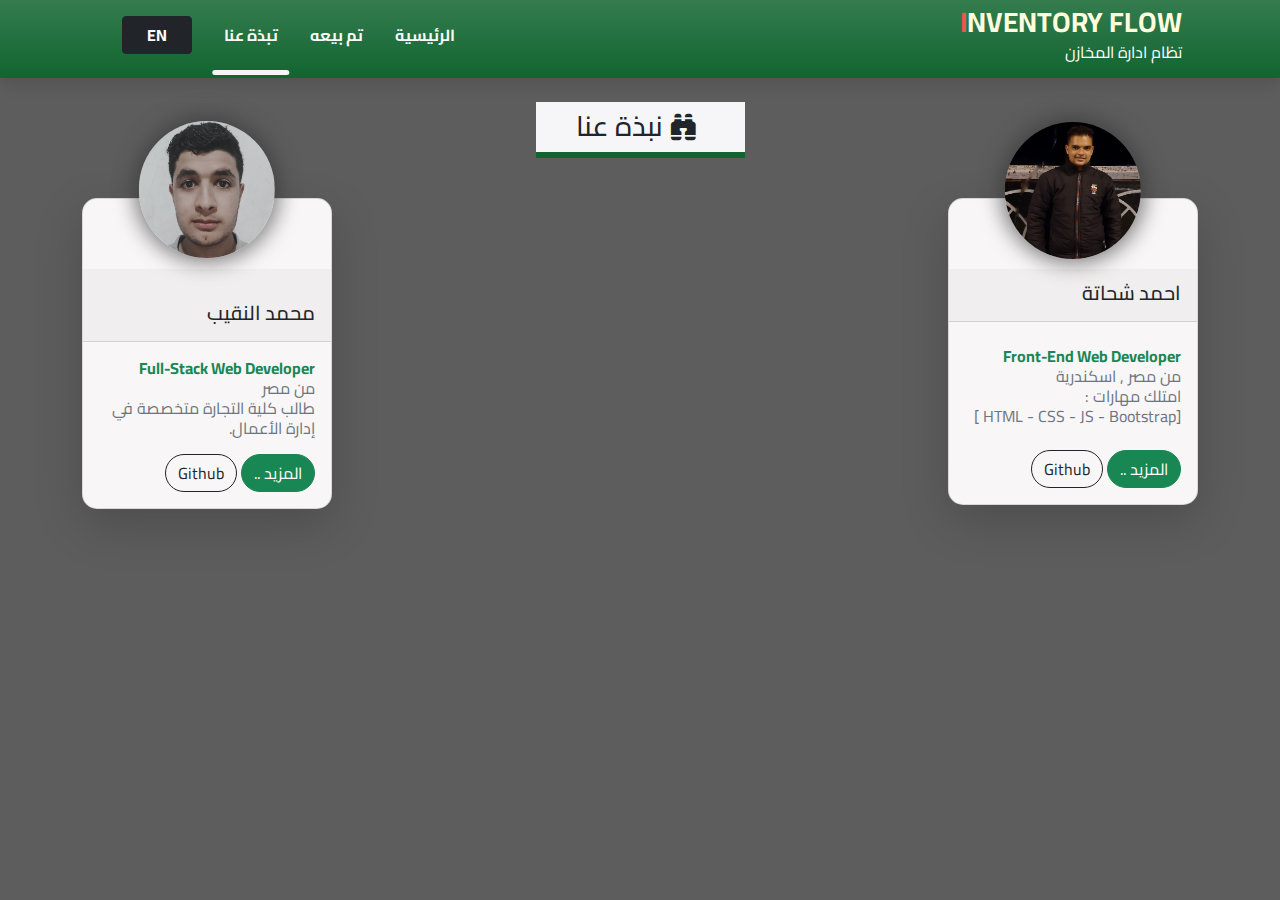
==== about-us-ar.html @ e7914bf3 "initial v1.0" ====
<!DOCTYPE html>
<html lang="ar" dir="rtl">
<head>
    <meta charset="UTF-8">
    <meta http-equiv="X-UA-Compatible" content="IE=edge">
    <meta name="viewport" content="width=device-width, initial-scale=1.0">
    <title>نبذة عنا</title>

    <link rel="stylesheet" href="assets/css/bootstrap.css">
    <link rel="stylesheet" href="https://cdn.jsdelivr.net/npm/bootstrap-icons@1.8.1/font/bootstrap-icons.css">
    <link rel="stylesheet" href="assets/css/animation.css">
    <link rel="stylesheet" href="assets/css/about-us.css">
</head>
<body>
    <nav class="navbar navbar-dark navbar-expand-lg bg-gradient shadow align-items-center pt-0">
        <div class="container">
            <a href="#" class="navbar-brand">
                <h3 class="mainLogo text-uppercase fw-bold m-0" >Inventory Flow</h3>
                <p class="fs-6 text-capitalize m-0">تظام ادارة المخازن</p>
            </a>
            <div class="collapse navbar-collapse" id="mainLinks">
                <ul class="nav me-auto align-items-center">
                    <li class="nav-item "><a href="ar.html" class="nav-link text-light text-uppercase fw-bold ">الرئيسية</a></li>
                    <li class="nav-item "><a href="sold-ar.html" class="nav-link text-light text-uppercase fw-bold " ">تم بيعه</a></li>
                    <li class="nav-item active"><a href="#" class="nav-link text-light text-uppercase fw-bold " ">تبذة عنا</a></li>

                    <li class="nav-item">
                        <a href="about-us.html" class="nav-link p0">
                            <button type="button" class=" langBTN btn btn-dark rounded px-4 ms-4 fw-bold" >EN</button>
                        </a>
                    </li>
                </ul>
            </div>
        </div>
    </nav>
    <main class="about-us">
        <div class="container ">
            <div class="row">
                <div class="col-12 my-4">
                    <h3 class="heading text-center"><i class="bi bi-binoculars-fill pe-2"></i> نبذة عنا</h3>
                </div>
            </div>
            <div class="row my-3 justify-content-between">
                <div class="col-4 profile_gallery">
                    <div class="card shadow-lg ms-auto">
                        <img src="assets/images/ahmed-shehata.jpg" alt="ahmed-shehata.jpg" class="card-img-top rounded-circle ">
                        <header class="card-header">
                            <h4 class="card-title fs-5 text-capitalize pt-1">
                                احمد شحاتة
                            </h4>
                        </header>
                        <div class="card-body">
                            <p class="card-text text-muted lh-sm text-capitalize py-2">
                                <span class="text-success fw-bold">front-end web developer</span>
                                <br>من مصر , اسكندرية <br>
                               امتلك مهارات : <br>[HTML - CSS - JS - Bootstrap ]
                                
                            </p>
                            <a  href="https://www.linkedin.com/in/ahmed-shehata-b63001225" class="btn btn-success rounded-pill">المزيد ..</a>
                            <a  href="https://github.com/AhmedShehata98" class="btn btn-outline-dark rounded-pill">Github</a>
                        </div>
                    </div>
                </div>
                <div class="col-4 profile_gallery align-self-end">
                    <div class="card shadow-lg me-auto">
                        <img src="assets/images/mohamed-alnakeeb.jfif" alt="ahmed-shehata.jpg" class="card-img-top rounded-circle ">
                        <header class="card-header">
                            <h4 class="card-title fs-5 text-capitalize pt-4">
                                محمد النقيب
                            </h4>
                        </header>
                        <div class="card-body">
                            <p class="card-text text-muted lh-sm text-capitalize">
                                <span class="text-success fw-bold">full-stack web developer</span>
                                <br> من مصر<br>
                                طالب كلية التجارة متخصصة في إدارة الأعمال.
                            </p>
                            <a  href="https://www.linkedin.com/in/mahmoud-alnakeeb-a42571202" class="btn btn-success rounded-pill">المزيد ..</a>
                            <a  href="https://github.com/mahmoudalnkeeb" class="btn btn-outline-dark rounded-pill">Github</a>
                        </div>
                    </div>
                </div>
            </div>
        </div>
    </main>

    <script src="assets/js/about-us.js"></script>
</body>
</html>
---- assets/css/animation.css ----
@keyframes pageLoad {
    from{
        opacity: 0;
        transition: 0.4s cubic-bezier(0.165, 0.84, 0.44, 1);
    }
    to{
        opacity: 1;
        transition: 0.4s cubic-bezier(0.165, 0.84, 0.44, 1);
    }
}
---- assets/css/about-us.css ----
/* import  Font Family*/
/*En font*/
@import url("https://fonts.googleapis.com/css2?family=Poppins:wght@300;400;500;600;700&display=swap");
/*ar font*/
@import url("https://fonts.googleapis.com/css2?family=Cairo:wght@300;400;600;700&display=swap");
/* End import  Font Family*/
.navbar {
  background-color: #116530;
}

.navbar .mainLogo {
  color: #FFFDDE;
}

.navbar .mainLogo::first-letter {
  color: #F05454;
}

.navbar #mainLinks {
  height: 70px;
}

.navbar #mainLinks ul.nav {
  height: 100%;
}

.navbar #mainLinks ul.nav li.nav-item {
  position: relative;
  display: -webkit-box;
  display: -ms-flexbox;
  display: flex;
  height: 100%;
  -webkit-box-align: center;
      -ms-flex-align: center;
          align-items: center;
  letter-spacing: 1.5px;
  -webkit-transition: width 0.3s ease-out ,background-color 0.3s ease-out;
  transition: width 0.3s ease-out ,background-color 0.3s ease-out;
}

.navbar #mainLinks ul.nav li.nav-item:not(:last-child)::after {
  content: '';
  position: absolute;
  top: 100%;
  left: 50%;
  width: 0%;
  height: 5px;
  -webkit-transform: translateX(-50%);
          transform: translateX(-50%);
  background-color: #f6f6f8;
  border-radius: 50px;
}

.navbar #mainLinks ul.nav li.nav-item:hover::after, .navbar #mainLinks ul.nav li.nav-item.active::after {
  width: 90%;
  -webkit-transition: width 0.3s ease-out;
  transition: width 0.3s ease-out;
}

.navbar #mainLinks ul.nav li.nav-item:not(:last-child):hover {
  background-color: rgba(68, 68, 68, 0.274);
}

.navbar #mainLinks ul.nav li.nav-item.active ::after {
  width: 90%;
  background-color: rgba(68, 68, 68, 0.274);
  -webkit-transition: width 0.3s ease-out;
  transition: width 0.3s ease-out;
}

.navbar #mainLinks ul.nav li.nav-item .langBTN {
  font-family: 'cairo' ,system-ui;
}

body {
  -webkit-animation-name: pageLoad;
          animation-name: pageLoad;
  -webkit-animation-duration: 1s;
          animation-duration: 1s;
  -webkit-animation-timing-function: cubic-bezier(0.445, 0.05, 0.55, 0.95);
          animation-timing-function: cubic-bezier(0.445, 0.05, 0.55, 0.95);
}

.about-us {
  min-height: calc(100vh - 78px);
  position: relative;
  z-index: 2;
  background-image: url(assets/images/bg1.jpg);
  background-size: cover;
  background-repeat: no-repeat;
  background-position: center;
}

.about-us::after {
  content: '';
  position: absolute;
  top: 0;
  left: 0;
  width: 100%;
  height: 100%;
  background-color: #222222bb;
}

.about-us > .container {
  position: relative;
  z-index: 3;
}

.about-us > .container .heading {
  background-color: #f6f6f8;
  padding: 0.5rem 2.5rem;
  width: -webkit-fit-content;
  width: -moz-fit-content;
  width: fit-content;
  margin: 0 auto;
  border-bottom: 6px solid #116530;
}

.about-us > .container .profile_gallery .card {
  position: relative;
  max-width: 250px;
  -webkit-transform: translateY(0);
          transform: translateY(0);
  -webkit-transition: 0.5s ease;
  transition: 0.5s ease;
  background-color: #f8f6f6;
  border-radius: 15px;
}

.about-us > .container .profile_gallery .card:hover {
  -webkit-transform: translateY(-15px);
          transform: translateY(-15px);
}

.about-us > .container .profile_gallery .card > img {
  position: absolute;
  top: -25%;
  left: 50%;
  -webkit-transform: translateX(-50%);
          transform: translateX(-50%);
  max-width: 55%;
  -webkit-box-shadow: 0px 0 20px 5px rgba(51, 51, 51, 0.596);
          box-shadow: 0px 0 20px 5px rgba(51, 51, 51, 0.596);
}

.about-us > .container .profile_gallery .card .card-header {
  margin-top: 70px;
}
/*# sourceMappingURL=about-us.css.map */
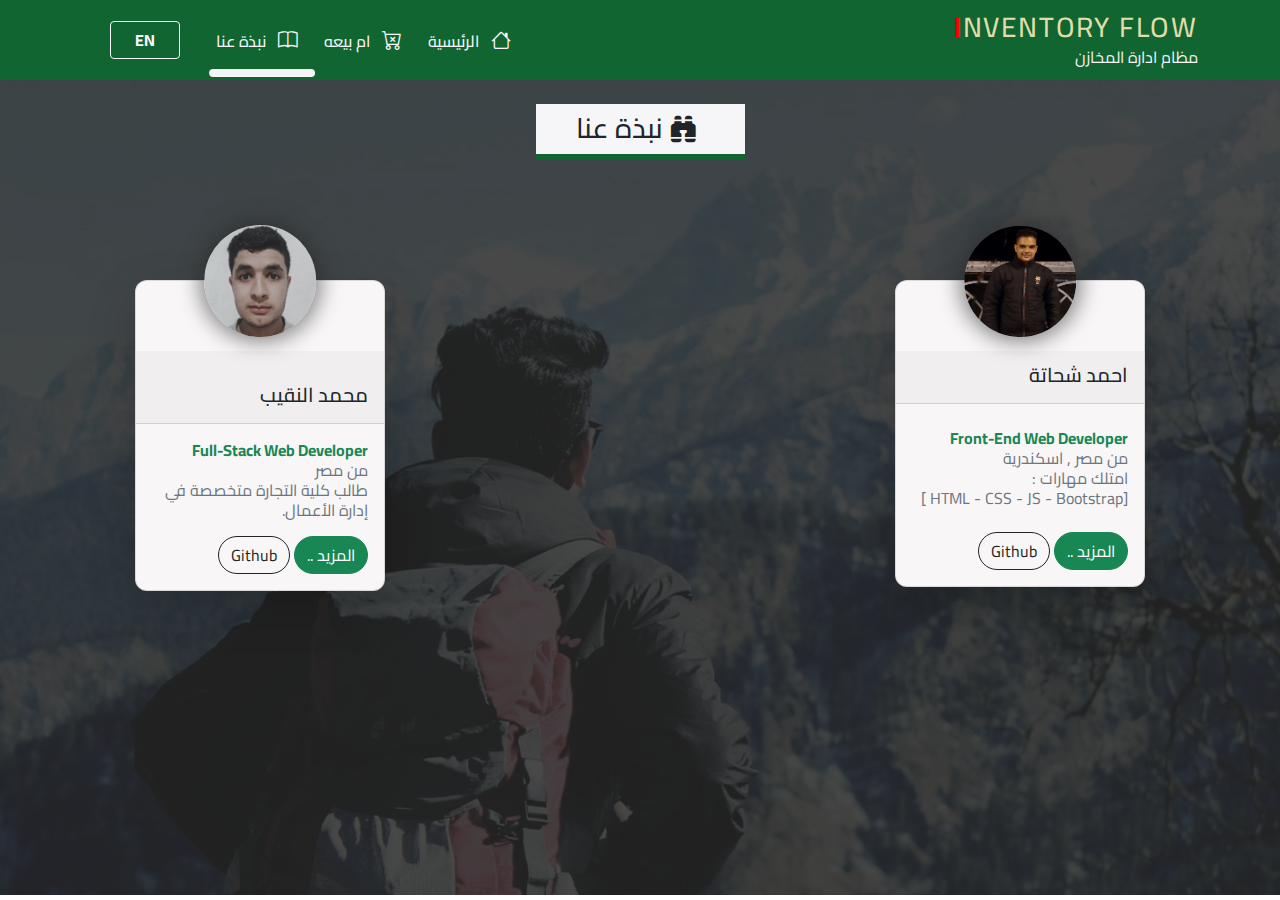
==== commit 32d12d22: "Redesigned the navgation bar and improved layout" ====
--- a/about-us-ar.html
+++ b/about-us-ar.html
@@ -7,42 +7,59 @@
     <title>نبذة عنا</title>
 
     <link rel="stylesheet" href="assets/css/bootstrap.css">
-    <link rel="stylesheet" href="https://cdn.jsdelivr.net/npm/bootstrap-icons@1.8.1/font/bootstrap-icons.css">
+    <link rel="stylesheet" href="assets/css/vendor/bootstrap-icons.css">
     <link rel="stylesheet" href="assets/css/animation.css">
     <link rel="stylesheet" href="assets/css/about-us.css">
 </head>
 <body>
-    <nav class="navbar navbar-dark navbar-expand-lg bg-gradient shadow align-items-center pt-0">
+    <!-- Start navbar -->
+    <nav class="mainNavbar">
         <div class="container">
-            <a href="#" class="navbar-brand">
-                <h3 class="mainLogo text-uppercase fw-bold m-0" >Inventory Flow</h3>
-                <p class="fs-6 text-capitalize m-0">تظام ادارة المخازن</p>
-            </a>
-            <div class="collapse navbar-collapse" id="mainLinks">
-                <ul class="nav me-auto align-items-center">
-                    <li class="nav-item "><a href="ar.html" class="nav-link text-light text-uppercase fw-bold ">الرئيسية</a></li>
-                    <li class="nav-item "><a href="sold-ar.html" class="nav-link text-light text-uppercase fw-bold " ">تم بيعه</a></li>
-                    <li class="nav-item active"><a href="#" class="nav-link text-light text-uppercase fw-bold " ">تبذة عنا</a></li>
-
-                    <li class="nav-item">
-                        <a href="about-us.html" class="nav-link p0">
-                            <button type="button" class=" langBTN btn btn-dark rounded px-4 ms-4 fw-bold" >EN</button>
-                        </a>
-                    </li>
-                </ul>
+            <div class="logo">
+                <h3 class="text-uppercase">Inventory flow</h3>
+                <p class="text-muted"> مظام ادارة المخازن</p>
             </div>
+            <span class="togglerBTN">
+                <i class="bi bi-list"></i>
+            </span>
+            <ul class="mainLinks">
+                <li >
+                    <a href="ar.html">
+                        <i class="bi bi-house px-2 fs-5 lh-sm"></i>
+                        الرئيسية
+                    </a>
+                </li>
+                <li>
+                    <a href="sold-ar.html">
+                        <i class="bi bi-cart-x px-2 fs-5 lh-sm"></i>
+                        ام بيعه
+                    </a>
+                </li>
+                <li class="active">
+                    <a href="#">
+                        <i class="bi bi-book px-2 fs-5 lh-sm"></i>
+                        نبذة عنا
+                    </a>
+                </li>
+                <li>
+                    <a href="about-us.html">
+                        <button type="button" id="langBTN" class="btn btn-outline-light px-4 rounded fw-bold">EN</button>
+                    </a>
+                </li>
+            </ul>
         </div>
     </nav>
+<!-- end navbar -->
     <main class="about-us">
         <div class="container ">
-            <div class="row">
+            <div class="row mb-5">
                 <div class="col-12 my-4">
                     <h3 class="heading text-center"><i class="bi bi-binoculars-fill pe-2"></i> نبذة عنا</h3>
                 </div>
             </div>
-            <div class="row my-3 justify-content-between">
-                <div class="col-4 profile_gallery">
-                    <div class="card shadow-lg ms-auto">
+            <div class="row mt-3 justify-content-between">
+                <div class="col-12 col-md-4 my-5 profile_gallery">
+                    <div class="card shadow-lg m-auto">
                         <img src="assets/images/ahmed-shehata.jpg" alt="ahmed-shehata.jpg" class="card-img-top rounded-circle ">
                         <header class="card-header">
                             <h4 class="card-title fs-5 text-capitalize pt-1">
@@ -61,8 +78,8 @@
                         </div>
                     </div>
                 </div>
-                <div class="col-4 profile_gallery align-self-end">
-                    <div class="card shadow-lg me-auto">
+                <div class="col-12 col-md-4 my-5 profile_gallery">
+                    <div class="card shadow-lg m-auto">
                         <img src="assets/images/mohamed-alnakeeb.jfif" alt="ahmed-shehata.jpg" class="card-img-top rounded-circle ">
                         <header class="card-header">
                             <h4 class="card-title fs-5 text-capitalize pt-4">
--- a/assets/css/about-us.css
+++ b/assets/css/about-us.css
@@ -4,72 +4,206 @@
 /*ar font*/
 @import url("https://fonts.googleapis.com/css2?family=Cairo:wght@300;400;600;700&display=swap");
 /* End import  Font Family*/
-.navbar {
+.mainNavbar {
+  position: relative;
+  z-index: 1999;
+  height: 80px;
   background-color: #116530;
-}
-
-.navbar .mainLogo {
-  color: #FFFDDE;
-}
-
-.navbar .mainLogo::first-letter {
-  color: #F05454;
-}
-
-.navbar #mainLinks {
-  height: 70px;
-}
-
-.navbar #mainLinks ul.nav {
-  height: 100%;
-}
-
-.navbar #mainLinks ul.nav li.nav-item {
-  position: relative;
-  display: -webkit-box;
-  display: -ms-flexbox;
-  display: flex;
-  height: 100%;
-  -webkit-box-align: center;
-      -ms-flex-align: center;
-          align-items: center;
-  letter-spacing: 1.5px;
-  -webkit-transition: width 0.3s ease-out ,background-color 0.3s ease-out;
-  transition: width 0.3s ease-out ,background-color 0.3s ease-out;
-}
-
-.navbar #mainLinks ul.nav li.nav-item:not(:last-child)::after {
+  color: #f6f6f8;
+  display: -webkit-box;
+  display: -ms-flexbox;
+  display: flex;
+  -webkit-box-pack: center;
+      -ms-flex-pack: center;
+          justify-content: center;
+  -webkit-box-align: center;
+      -ms-flex-align: center;
+          align-items: center;
+}
+
+.mainNavbar > .container {
+  display: -webkit-box;
+  display: -ms-flexbox;
+  display: flex;
+  -webkit-box-pack: justify;
+      -ms-flex-pack: justify;
+          justify-content: space-between;
+  -webkit-box-align: center;
+      -ms-flex-align: center;
+          align-items: center;
+  -webkit-box-orient: horizontal;
+  -webkit-box-direction: normal;
+      -ms-flex-direction: row;
+          flex-direction: row;
+}
+
+.mainNavbar > .container .logo {
+  height: 80px;
+  display: -webkit-box;
+  display: -ms-flexbox;
+  display: flex;
+  -webkit-box-orient: vertical;
+  -webkit-box-direction: normal;
+      -ms-flex-direction: column;
+          flex-direction: column;
+  -webkit-box-pack: center;
+      -ms-flex-pack: center;
+          justify-content: center;
+  -webkit-box-align: start;
+      -ms-flex-align: start;
+          align-items: flex-start;
+}
+
+.mainNavbar > .container .logo > h3 {
+  letter-spacing: 1.8px;
+  color: #E0DDAA;
+  margin-bottom: 0;
+}
+
+.mainNavbar > .container .logo > h3::first-letter {
+  color: red;
+  font-weight: bold;
+}
+
+.mainNavbar > .container .logo > p {
+  margin-top: 0 !important;
+  margin-bottom: 0 !important;
+  color: #f6f6f8 !important;
+  text-transform: capitalize;
+}
+
+.mainNavbar > .container .togglerBTN {
+  padding: 0.2rem 0.7rem;
+  background-color: rgba(17, 17, 17, 0.507);
+  border-radius: 5px;
+  -webkit-transition: background-color 0.3s ease;
+  transition: background-color 0.3s ease;
+  cursor: pointer;
+  opacity: 0;
+  pointer-events: none;
+}
+
+@media (max-width: 992px) {
+  .mainNavbar > .container .togglerBTN {
+    opacity: 1;
+    pointer-events: all;
+  }
+}
+
+.mainNavbar > .container .togglerBTN:hover {
+  background-color: #000;
+}
+
+.mainNavbar > .container .togglerBTN > :first-child {
+  font-size: 1.8rem;
+}
+
+.mainNavbar > .container .mainLinks {
+  height: 80px;
+  display: -webkit-box;
+  display: -ms-flexbox;
+  display: flex;
+  -webkit-box-orient: horizontal;
+  -webkit-box-direction: normal;
+      -ms-flex-direction: row;
+          flex-direction: row;
+  -webkit-box-align: center;
+      -ms-flex-align: center;
+          align-items: center;
+  -webkit-box-pack: center;
+      -ms-flex-pack: center;
+          justify-content: center;
+  padding-left: 0;
+  margin-bottom: 0;
+  list-style: none;
+}
+
+@media (max-width: 992px) {
+  .mainNavbar > .container .mainLinks {
+    position: absolute;
+    z-index: 5;
+    top: 100%;
+    left: 0;
+    width: 100%;
+    height: 0;
+    pointer-events: none;
+    opacity: 0;
+    -webkit-transform: translateY(-300%);
+            transform: translateY(-300%);
+    -webkit-box-orient: vertical !important;
+    -webkit-box-direction: normal !important;
+        -ms-flex-direction: column !important;
+            flex-direction: column !important;
+    background-color: #444;
+    -webkit-transition: opacity 0.3s ease-in-out , height 0.4s ease-in-out , -webkit-transform 0.5s ease-in-out;
+    transition: opacity 0.3s ease-in-out , height 0.4s ease-in-out , -webkit-transform 0.5s ease-in-out;
+    transition: opacity 0.3s ease-in-out , height 0.4s ease-in-out , transform 0.5s ease-in-out;
+    transition: opacity 0.3s ease-in-out , height 0.4s ease-in-out , transform 0.5s ease-in-out , -webkit-transform 0.5s ease-in-out;
+  }
+}
+
+.mainNavbar > .container .mainLinks.active {
+  min-height: calc(100vh - 80px);
+  pointer-events: all;
+  opacity: 1;
+  -webkit-transform: translateX(0);
+          transform: translateX(0);
+}
+
+.mainNavbar > .container .mainLinks > li:not(:last-child) {
+  position: relative;
+  height: 65px;
+  display: -webkit-box;
+  display: -ms-flexbox;
+  display: flex;
+  -webkit-box-align: center;
+      -ms-flex-align: center;
+          align-items: center;
+  gap: 0.5rem;
+}
+
+.mainNavbar > .container .mainLinks > li:not(:last-child)::after {
   content: '';
   position: absolute;
-  top: 100%;
+  top: 95%;
   left: 50%;
-  width: 0%;
-  height: 5px;
+  width: 0;
+  height: 8px;
+  background-color: #f6f6f8;
   -webkit-transform: translateX(-50%);
           transform: translateX(-50%);
-  background-color: #f6f6f8;
   border-radius: 50px;
-}
-
-.navbar #mainLinks ul.nav li.nav-item:hover::after, .navbar #mainLinks ul.nav li.nav-item.active::after {
-  width: 90%;
-  -webkit-transition: width 0.3s ease-out;
-  transition: width 0.3s ease-out;
-}
-
-.navbar #mainLinks ul.nav li.nav-item:not(:last-child):hover {
-  background-color: rgba(68, 68, 68, 0.274);
-}
-
-.navbar #mainLinks ul.nav li.nav-item.active ::after {
-  width: 90%;
-  background-color: rgba(68, 68, 68, 0.274);
-  -webkit-transition: width 0.3s ease-out;
-  transition: width 0.3s ease-out;
-}
-
-.navbar #mainLinks ul.nav li.nav-item .langBTN {
-  font-family: 'cairo' ,system-ui;
+  -webkit-transition: width 0.5s ease-in-out;
+  transition: width 0.5s ease-in-out;
+}
+
+.mainNavbar > .container .mainLinks > li:not(:last-child):hover::after, .mainNavbar > .container .mainLinks > li:not(:last-child).active::after {
+  width: 98%;
+}
+
+.mainNavbar > .container .mainLinks > li:not(:last-child):hover {
+  background-color: rgba(68, 68, 68, 0.548);
+}
+
+.mainNavbar > .container .mainLinks > li:not(:last-child) > a {
+  display: block;
+  padding: 10px 8px;
+  text-decoration: none;
+  color: #f6f6f8;
+  font-weight: 500;
+  letter-spacing: 2px;
+  text-transform: uppercase;
+}
+
+.mainNavbar > .container .mainLinks li:last-child {
+  margin-left: 28px;
+}
+
+@media (max-width: 992px) {
+  .mainNavbar > .container .mainLinks li:last-child {
+    margin-top: 25px;
+    margin-left: initial;
+  }
 }
 
 body {
@@ -82,10 +216,10 @@
 }
 
 .about-us {
-  min-height: calc(100vh - 78px);
+  min-height: calc(100vh - 85px);
   position: relative;
   z-index: 2;
-  background-image: url(assets/images/bg1.jpg);
+  background-image: url(../images/bg1.jpg);
   background-size: cover;
   background-repeat: no-repeat;
   background-position: center;
@@ -98,7 +232,7 @@
   left: 0;
   width: 100%;
   height: 100%;
-  background-color: #222222bb;
+  background-color: #222222d3;
 }
 
 .about-us > .container {
@@ -124,7 +258,7 @@
   -webkit-transition: 0.5s ease;
   transition: 0.5s ease;
   background-color: #f8f6f6;
-  border-radius: 15px;
+  border-radius: 12px;
 }
 
 .about-us > .container .profile_gallery .card:hover {
@@ -134,13 +268,13 @@
 
 .about-us > .container .profile_gallery .card > img {
   position: absolute;
-  top: -25%;
+  top: -18%;
   left: 50%;
   -webkit-transform: translateX(-50%);
           transform: translateX(-50%);
-  max-width: 55%;
-  -webkit-box-shadow: 0px 0 20px 5px rgba(51, 51, 51, 0.596);
-          box-shadow: 0px 0 20px 5px rgba(51, 51, 51, 0.596);
+  max-width: 45%;
+  -webkit-box-shadow: 0px 0px 20px 5px #25252588;
+          box-shadow: 0px 0px 20px 5px #25252588;
 }
 
 .about-us > .container .profile_gallery .card .card-header {
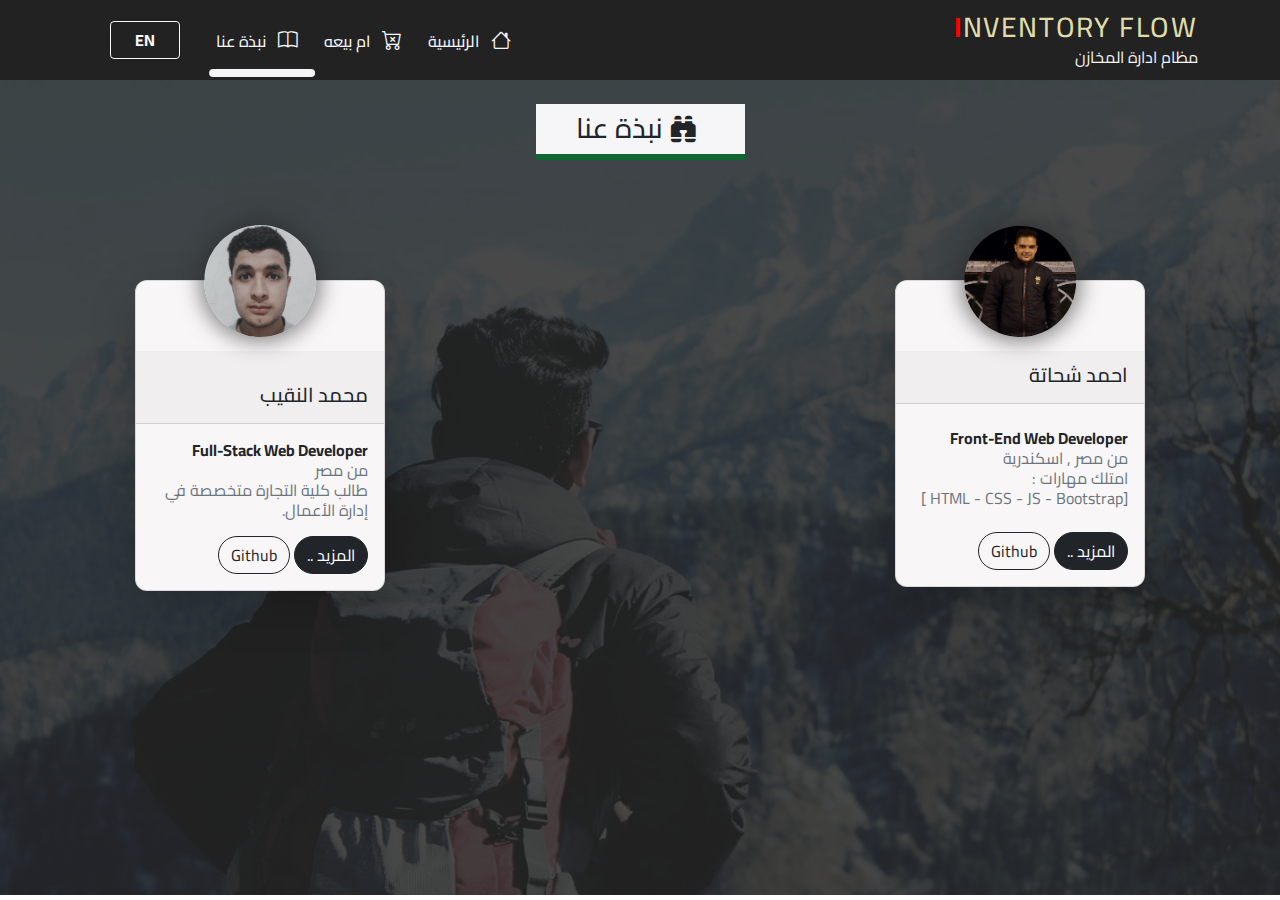
==== commit 7be1f2e8: "changed colors and fixed overflow" ====
--- a/about-us-ar.html
+++ b/about-us-ar.html
@@ -68,12 +68,12 @@
                         </header>
                         <div class="card-body">
                             <p class="card-text text-muted lh-sm text-capitalize py-2">
-                                <span class="text-success fw-bold">front-end web developer</span>
+                                <span class="text-dark fw-bold">front-end web developer</span>
                                 <br>من مصر , اسكندرية <br>
                                امتلك مهارات : <br>[HTML - CSS - JS - Bootstrap ]
                                 
                             </p>
-                            <a  href="https://www.linkedin.com/in/ahmed-shehata-b63001225" class="btn btn-success rounded-pill">المزيد ..</a>
+                            <a  href="https://www.linkedin.com/in/ahmed-shehata-b63001225" class="btn btn-dark rounded-pill">المزيد ..</a>
                             <a  href="https://github.com/AhmedShehata98" class="btn btn-outline-dark rounded-pill">Github</a>
                         </div>
                     </div>
@@ -88,11 +88,11 @@
                         </header>
                         <div class="card-body">
                             <p class="card-text text-muted lh-sm text-capitalize">
-                                <span class="text-success fw-bold">full-stack web developer</span>
+                                <span class="text-dark fw-bold">full-stack web developer</span>
                                 <br> من مصر<br>
                                 طالب كلية التجارة متخصصة في إدارة الأعمال.
                             </p>
-                            <a  href="https://www.linkedin.com/in/mahmoud-alnakeeb-a42571202" class="btn btn-success rounded-pill">المزيد ..</a>
+                            <a  href="https://www.linkedin.com/in/mahmoud-alnakeeb-a42571202" class="btn btn-dark rounded-pill">المزيد ..</a>
                             <a  href="https://github.com/mahmoudalnkeeb" class="btn btn-outline-dark rounded-pill">Github</a>
                         </div>
                     </div>
--- a/assets/css/about-us.css
+++ b/assets/css/about-us.css
@@ -8,7 +8,7 @@
   position: relative;
   z-index: 1999;
   height: 80px;
-  background-color: #116530;
+  background-color: #222222;
   color: #f6f6f8;
   display: -webkit-box;
   display: -ms-flexbox;
